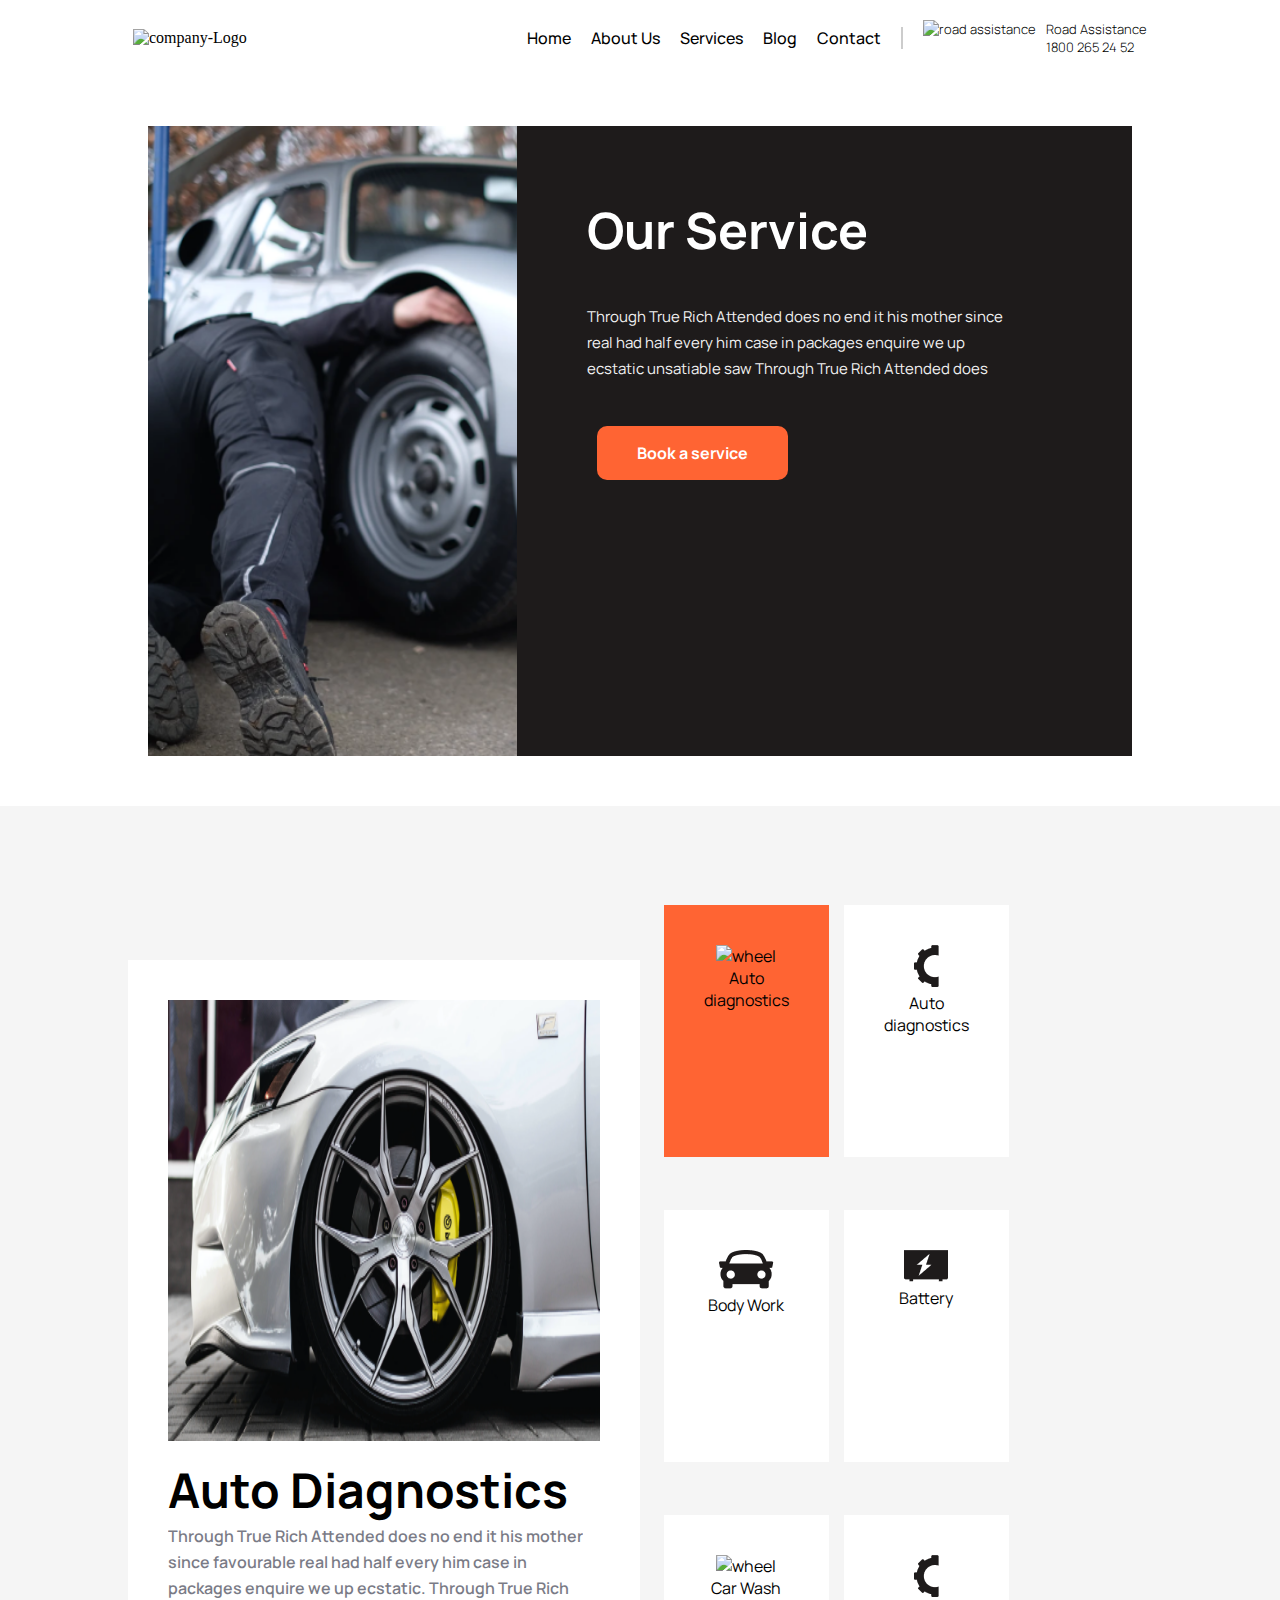
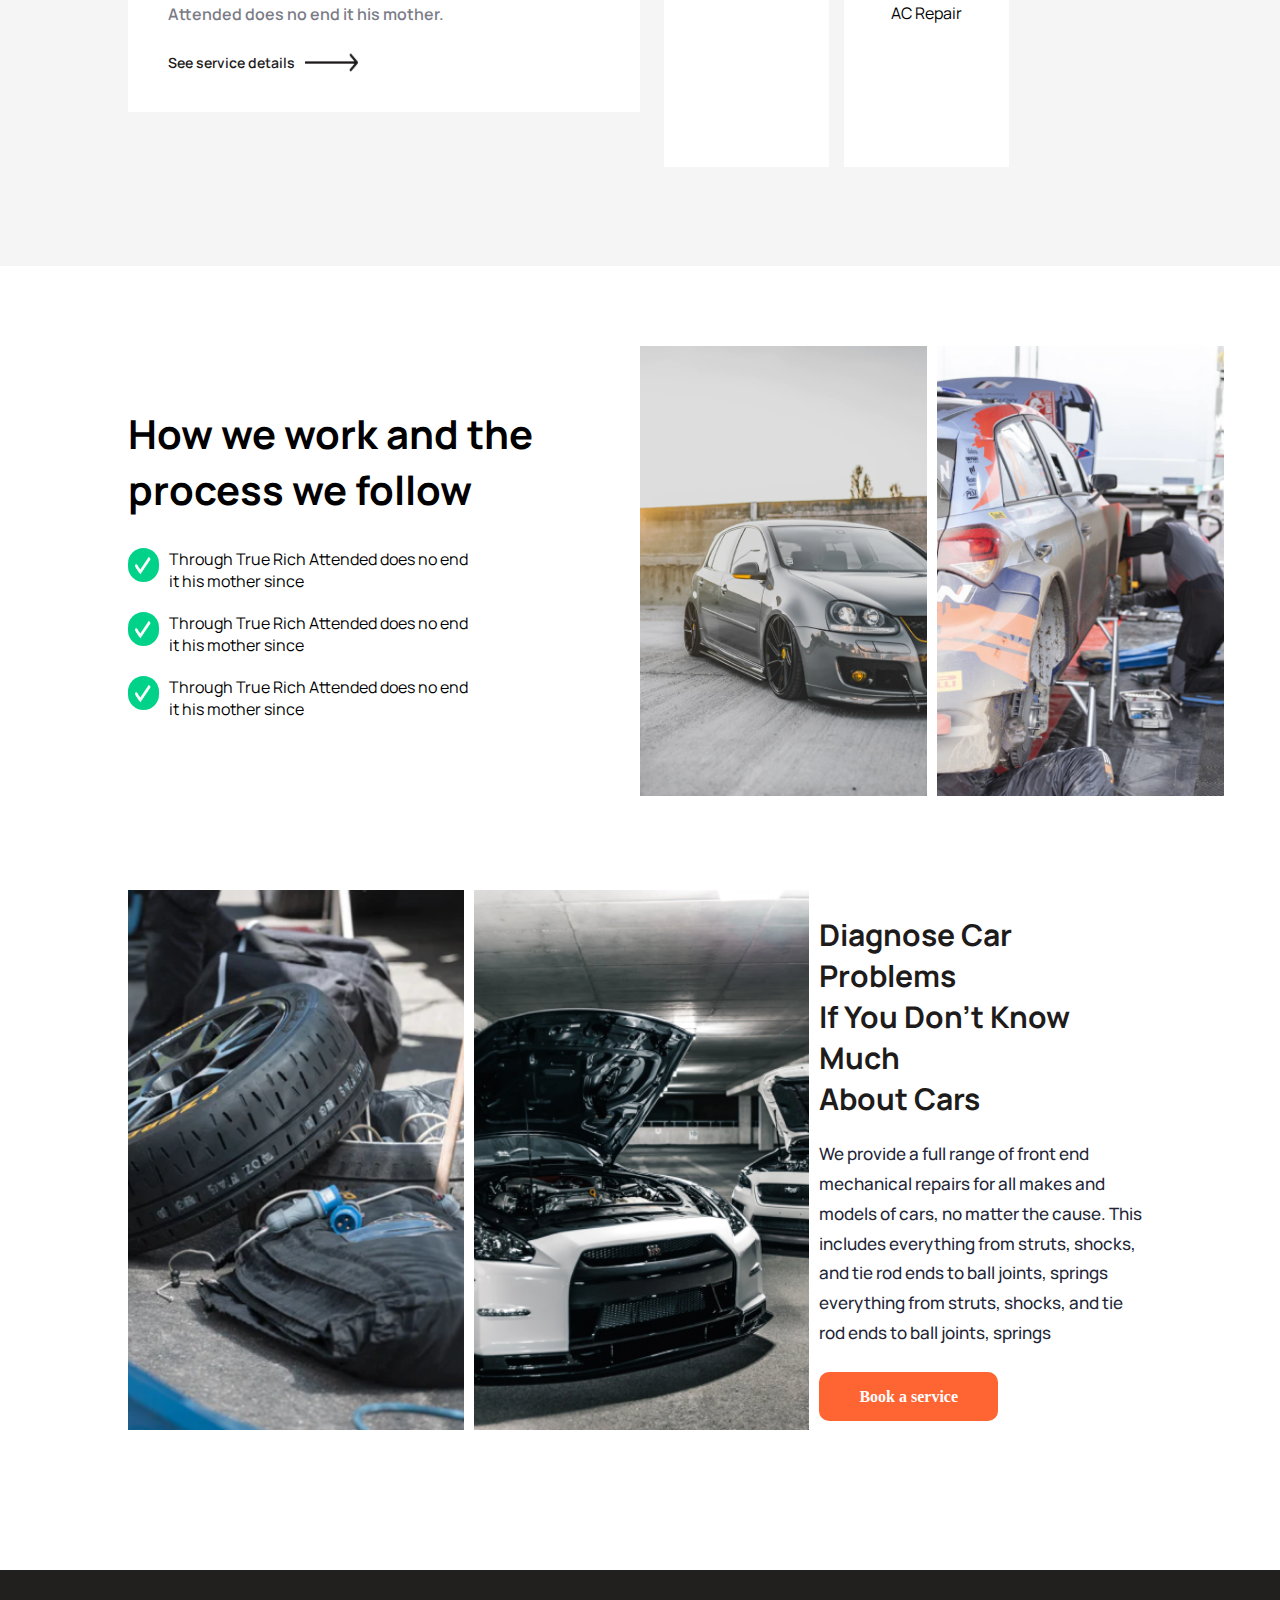
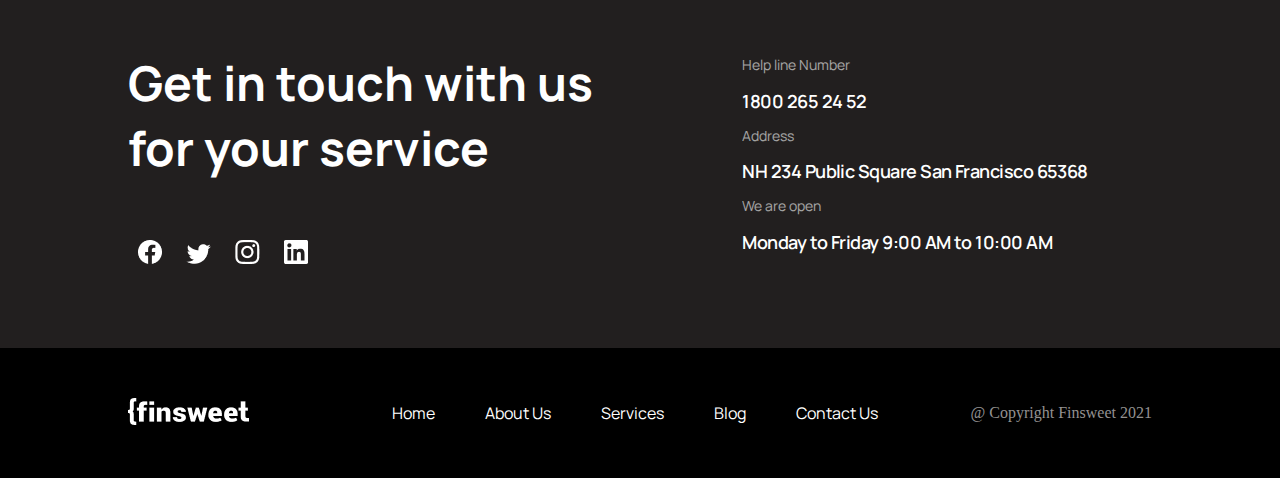
==== Service.html @ 71578ba6 "ch: updated other sections and responsiveness for mobile" ====
<!DOCTYPE html>
<html lang="en">
<head>
    <meta charset="UTF-8">
    <meta http-equiv="X-UA-Compatible" content="IE=edge">
    <meta name="viewport" content="width=device-width, initial-scale=1.0">
    <title>Services</title>
    <link rel="stylesheet" href="services.css">
</head>
<body>
    <header>
        <div class="container">
                <div class="main-header">
                    <div class="logo">
                        <img src="https://res.cloudinary.com/drctcmhrb/image/upload/v1650087821/Logo_wtkvcu.png" alt="company-Logo" alt="company logo" class="">
                    </div>
                    <div class="right-section">
                        <div class="navigation">
                            <ul>
                                <li><a href="index.html">Home</a></li>
                                <li><a href="#">About Us</a></li>
                                <li><a href="Service.html">Services</a></li>
                                <li><a href="#">Blog</a></li>
                                <li><a href="#">Contact</a></li>
                            </ul>
                        </div>
                        <div class="road-assistance">
                            <div class="icon">
                                <img src="https://res.cloudinary.com/drctcmhrb/image/upload/v1650087820/Assistance_Icon_hcltkh.png" alt="road assistance" alt="road assistance">
                            </div>
                            <div class="inner-section">
                                <p>Road Assistance</p>
                                <p>1800 265 24 52</p>
                            </div>
                        </div>
                    </div>
                </div>
    </header>

    <section class="car-service-section">
        <div class="container flex">
          <div class="first-section">
              <div class="image-section"></div>
              <div class="text-section">
                  <h3>Our Service</h3>
                  <p>Through True Rich Attended does no end it his mother since real had half every him case in packages enquire we up ecstatic unsatiable saw Through True Rich Attended does</p>
                  <a href="#">Book a service</a>
              </div>
          </div>
        </div>
    </section>

    <!-- AUTO DIAGNOSTIC -->

    <section class="auto-diagnostic">
        <div class="container flex">
            <div class="left-hand">
                <div class="tyre">
                    <img src="images/car-tyre.png" alt="car-tyre">
                </div>
                <div class="main-text">
                    <h3>Auto Diagnostics</h3>
                    <p>Through True Rich Attended does no end it his mother since favourable real had half every him case in packages enquire we up ecstatic. Through True Rich Attended does no end it his mother.</p>
                </div>
                <div class="details">
                   <a href="#">See service details
                    <img src="images/right-arr.png" alt="right-arrow">
                   </a>
                </div>
            </div>
            
            <div class="right-hand">
                <div class="diagnostics">
                    <div class="diagnostics-type" id="orangee">
                        <img src="https://res.cloudinary.com/drctcmhrb/image/upload/v1650396776/Icon_1_g0p5bc.png" alt="wheel">
                        <p>Auto diagnostics</p>
                    </div>
                    <div class="diagnostics-type">
                        <img src="images/Vector (1).png" alt="wheel">
                        <p>Auto diagnostics</p>
                    </div>
                    <div class="diagnostics-type">
                        <img src="images/Vector (4).png" alt="wheel">
                        <p>Body Work</p>
                    </div>
                    <div class="diagnostics-type">
                        <img src="images/Vector (5).png" alt="wheel">
                        <p>Battery</p>
                    </div>
                    <div class="diagnostics-type">
                        <img src="https://res.cloudinary.com/drctcmhrb/image/upload/v1650396776/Icon_1_g0p5bc.png" alt="wheel">
                        <p>Car Wash</p>
                    </div>
                    <div class="diagnostics-type">
                        <img src="images/Vector (1).png" alt="wheel">
                        <p>AC Repair</p>
                    </div>
                </div>
            </div>
        </div>
    </section>

    <section class="process-section">
        <div class="container flex">
            <div class="left-angle">
                <h2>How we work and the <br> process we follow</h2>
                <div class="process-info">
                    <img src="images/Line (2).png" alt="">
                    <p>Through True Rich Attended does no end <br> it his mother since</p>
                </div>
                <div class="process-info">
                    <img src="images/Line (2).png" alt="">
                    <p>Through True Rich Attended does no end<br> it his mother since</p>
                </div>
                <div class="process-info">
                    <img src="images/Line (2).png" alt="">
                    <p>Through True Rich Attended does no end <br> it his mother since</p>
                </div>
            </div>
            <div class="right-angle">
                <div class="first-img">
                    <img src="images/Image 1 (1).png" alt="">
                </div>
                <div class="second-img">
                    <img src="images/Image 2.png" alt="">
                </div>
            </div>
        </div>
    </section>

    <!-- FIX SECTION -->

    <section class="fix-section">
        <div class="container flex">
            
            <div class="car-fix">
                <img src="images/Image (7).png" alt="">
                <img src="images/Image (8).png" alt="">
            </div>
            <div class="text-area">
                <div class="header">
                    <h2>Diagnose Car Problems <br> If You Don’t Know Much <br> About Cars</h2>
                </div>
                <div class="sub-head">
                    <p>We provide a full range of front end mechanical repairs for all makes and models of cars, no matter the cause. This includes everything from struts, shocks, and tie rod ends to ball joints, springs everything from struts, shocks, and tie rod ends to ball joints, springs</p>
                </div>
                <div class="booking">
                    <a href="#">Book a service</a>
                </div>
            </div>
        </div>
    </section>

    <section class="get-in-touch-section">
        <div class="container flex">
          <div class="left-side">
            <h2>Get in touch with us <br> for your service</h2>
            <div class="social-media">
              <img src="images/fb.png" alt="Facebook-icon">
              <img src="images/twitter.png" alt="Twitter-icon">
              <img src="images/lg.png" alt="Instagram-icon">
              <img src="images/Linkedin.png" alt="Linkedin-icon">
            </div>
          </div>

            <div class="right-side">
                <div class="help-line">
                 <p class="light">Help line Number</p>
                 <p class="bold">1800 265 24 52</p>
                </div>
                <div class="address">
                    <p class="light">Address</p>
                    <p class="bold">NH 234 Public Square San Francisco 65368</p>
                </div>
                <div class="open">
                    <p class="light">We are open</p>
                    <p class="bold">Monday to Friday 9:00 AM to  10:00  AM</p>
                </div>
            </div>
        </div>
    </section>

    <footer>
        <div class="container">
            <div class="main-footer">
                <div class="footer-logo">
                    <img src="images/white-logo.png" alt="finsweet-logo">
                </div>
                <div class="footer-middle">
                    <ul>
                        <a href="index.html"><li>Home</li></a>
                        <a href="#"><li>About Us</li></a>
                        <a href="#"><li>Services</li></a>
                        <a href="#"><li>Blog</li></a>
                        <a href="#"><li>Contact Us</li></a>
                    </ul>
                </div>
                <div class="copyright">
                    <p>@ Copyright Finsweet 2021</p>
                </div>
            </div>
        </div>
    </footer>
</body>
</html>
---- services.css ----
@import url('https://fonts.googleapis.com/css2?family=Manrope&family=Montserrat:wght@500&display=swap');


* {
    margin: 0;
    padding: 0;
    box-sizing: border-box;
}
  .container {
    width: 80%;
    margin: 0 auto;
}

.main-header {
    display: flex;
    justify-content: space-between;
    align-items:center;
    padding: 20px 5px;
}

.right-section {
    display: flex;
    align-items: center;
}

.right-section ul {
    list-style: none;
    display: flex;
}

.road-assistance {
    display: flex;
    padding-left: 20px;
    font-family: 'Manrope', sans-serif;
    font-weight: 300;
    font-size: 13px;
}

.right-section ul li {
    margin-right: 20px;
}

.right-section ul li a {
    text-decoration: none;
    color: #000;
}

.right-section .navigation {
    border-right: 2px solid #ccc;
    font-family: "Manrope";
    font-weight: 500;
}

.road-assistance .icon {
    margin-right: 10px;
}

.flex{
    display: flex;
    justify-content: space-between;
    align-items: center;
}

/* CAR SERVICE SECTION */

.car-service-section{
    background-color: #fff;
    padding: 50px 0;
    font-family: 'Manrope', sans-serif;
}
.car-service-section .first-section{
    min-height: 70vh;
    display: flex;
    justify-content: center;
}
.car-service-section .image-section{
    min-height: 70vh;
    width: 36%;
    height: auto;
    background: url(images/car-repair.png);
    background-repeat: no-repeat;
    background-size: cover;
    background-position: left;
}
.car-service-section .text-section{
    width: 60%;
    min-height: 70vh;
    background-color: #1E1B1B;
    height: auto;
    color: #fff;
    padding: 50px;
}

.car-service-section h3{
    font-family: 'Manrope';
    font-style: normal;
    font-weight: 700;
    font-size: 50px;
    padding: 20px;
}

.car-service-section p{
    padding: 20px;
    color: #f2f2f2;
    font-size: 15px;
    width: 90%;
    line-height: 26px;
    margin-bottom: 40px;
}

.car-service-section a{
    text-decoration: none;
    background-color: #FF6433;
    color: #fff;
    font-weight: bold;
    padding: 16px 40px;
    border-radius: 10px;
    margin: 50px 30px;
}

/* AUTO DIAGNOSTIC */

.auto-diagnostic{
    background-color: #F5F5F5;
    padding: 80px 0;
    font-family: 'Manrope', sans-serif;
}

.auto-diagnostic .left-hand{
    background-color: #fff;
    width: 50%;
    padding: 40px;

}
.left-hand .tyre img{
    width: 100%;
    height: 49vh;
}

.left-hand h3{
    font-family: 'Manrope';
   font-style: normal;
   font-weight: 700;
   font-size: 48px;
  line-height: 140%;
  margin-top: 10px;
}

.left-hand p{
    color: #232536;
    opacity: 0.6;
    font-size: 16px;
    font-weight: 600;
    line-height: 26px;
}

.details a{
    text-decoration: none;
    color: #1E1B1B;
    padding-top: 26px;
    display: flex;
    font-size: 14px;
    font-weight: 600;
}
.details img{
    margin-left: 10px;
}


.auto-diagnostic .diagnostics{
    display: grid;
     grid-template-columns: 1fr 1fr;
     gap:15px;
     min-height: 100vh;
     width:50%;
     align-items: center;
     justify-content: center;
     text-align: center;
}

.auto-diagnostic .diagnostics-type{
    background-color:#fff;
    /* margin: 2px; */
    text-align: center;
    padding:40px;
    width: 100%;
    min-height:28vh;
    align-items: center;
    justify-content: center;
    
}

.auto-diagnostic .diagnostics #orangee{
    background-color: #FF6433;
}

.auto-diagnostic .diagnostics-type:hover{
    background-color: #FF6433;
}

/* PROCESS SECTION */

.process-section{
    background-color: #fff;
    padding: 80px 0;
}

.process-section .process-info{
    display: flex;
    margin-bottom: 20px;
}
.process-section h2{
    font-family: 'Manrope', sans-serif;
    margin-bottom: 30px;
    font-weight: 700;
   font-size: 40px;
line-height: 140%;
}

.process-section .left-angle{
    width: 60%;
}

.process-section .left-angle img{
    background-color: #00D289;
    margin-right:10px;
    margin-bottom:10px;
    border-radius: 20px;
    width: 6%;
    padding: 7px;
    font-size: 800;
}

.process-section p{
    /* text-align: center; */
    font-family: 'Manrope', sans-serif;
}

.process-section .right-angle{
    display: flex;
    width: 50%;
}

.process-section .first-img{
    margin-right: 10px;
    
}

.process-section .right-angle img{
    height: 50vh;
}

/* CAR FIX */

.fix-section{
    padding: 10px 0 40px 0;
}

.fix-section img{
    height: 60vh;   
}

.fix-section .car-fix{
    display: flex;
    width: 70%;
}
.fix-section .car-fix img{
    margin-right: 10px;
}

.fix-section .text-area{
    width: 60%;
    min-height: 50vh;
}

.fix-section h2{
    font-family: 'Manrope', sans-serif;
    font-weight: 700;
    font-size: 30px;
    /* line-height: 140%; */
    margin-bottom: 20px;
    color: #1E1B1B;
}

.text-area .sub-head p{
    font-family: 'Manrope', sans-serif;
   font-style: normal;
  font-weight: 500;
   font-size: 17px;
   line-height: 175%;
   color: #232536;
   margin-bottom: 40px;
}

.text-area a{
    text-decoration: none;
    background-color: #FF6433;
    color: #fff;
    font-weight: bold;
    padding: 16px 40px;
    border-radius: 10px;
    /* margin: 50px 30px; */
}



.get-in-touch-section{
        background-color:#1E1B1B ;
        opacity: 0.98;
        padding: 80px 0;
        color: #fff;
        margin-top: 100px;
    }
    
    .get-in-touch-section h2{
        font-family: 'Manrope';
       font-style: normal;
       font-weight: 700;
       font-size: 48px;
    }
    
    .get-in-touch-section .social-media{
        margin-top: 60px;
    }
    .get-in-touch-section .social-media img{
        padding: 0 10px;
    }
    .get-in-touch-section .right-side{
        width: 40%;
    }

    .get-in-touch-section .light{
        color: #fff;
        opacity: 0.6;
        font-family: 'Manrope';
        font-style: normal;
        /* font-weight: 600; */
        font-size: 14px;
        line-height: 175%;
        margin-bottom: 5px;
    }
    
    .get-in-touch-section .bold{
        font-family: 'Manrope';
        font-style: normal;
        font-weight: 600;
        font-size: 18px;
       line-height: 36px;
       letter-spacing: -0.03em;
       margin-bottom: 5px;
    }
    
    /* FOOTER */
    
    footer{
        background:#000;
        color: #fff;
        padding: 40px 0;
    }
    
    footer .main-footer{
        display: flex;
        justify-content: space-between;
        align-items: center;
    }
    
    footer .footer-middle ul{
        display: flex;
        align-items: center;
        justify-content: space-between;
    }
    footer .footer-middle ul li{
        list-style: none;
        padding-left: 50px;
    }
    footer .footer-middle ul a{
        text-decoration: none;
        color: #fff;
    }
    
    footer .copyright p{
        display: block;
        margin-block-start: 1em;
        margin-block-end: 1em;
        margin-inline-start: 0px;
        margin-inline-end: 0px;
    } ;
    opacity: 0.98;
    padding: 80px 0;
    color: #fff;
}

.get-in-touch-section h2{
    font-family: 'Manrope';
   font-style: normal;
   font-weight: 700;
   font-size: 48px;
}

.get-in-touch-section .social-media{
    margin-top: 60px;
}
.get-in-touch-section .social-media img{
    padding: 0 10px;
}
.get-in-touch-section .right-side{
    color;
}


/* FOOTER */

footer{
    background:#000;
    color: #fff;
    padding: 40px 0;
}

footer .main-footer{
    display: flex;
    justify-content: space-between;
    align-items: center;
}

footer .footer-middle ul{
    display: flex;
    align-items: center;
    justify-content: space-between;
}
footer .footer-middle ul li{
    list-style: none;
    padding-left: 50px;
}
footer .footer-middle ul a{
    text-decoration: none;
    color: #fff;
    font-family: 'Manrope', sans-serif;
}

footer .copyright p{
    color:#939191;
    display: block;
    margin-block-start: 1em;
    margin-block-end: 1em;
    margin-inline-start: 0px;
    margin-inline-end: 0px;
}
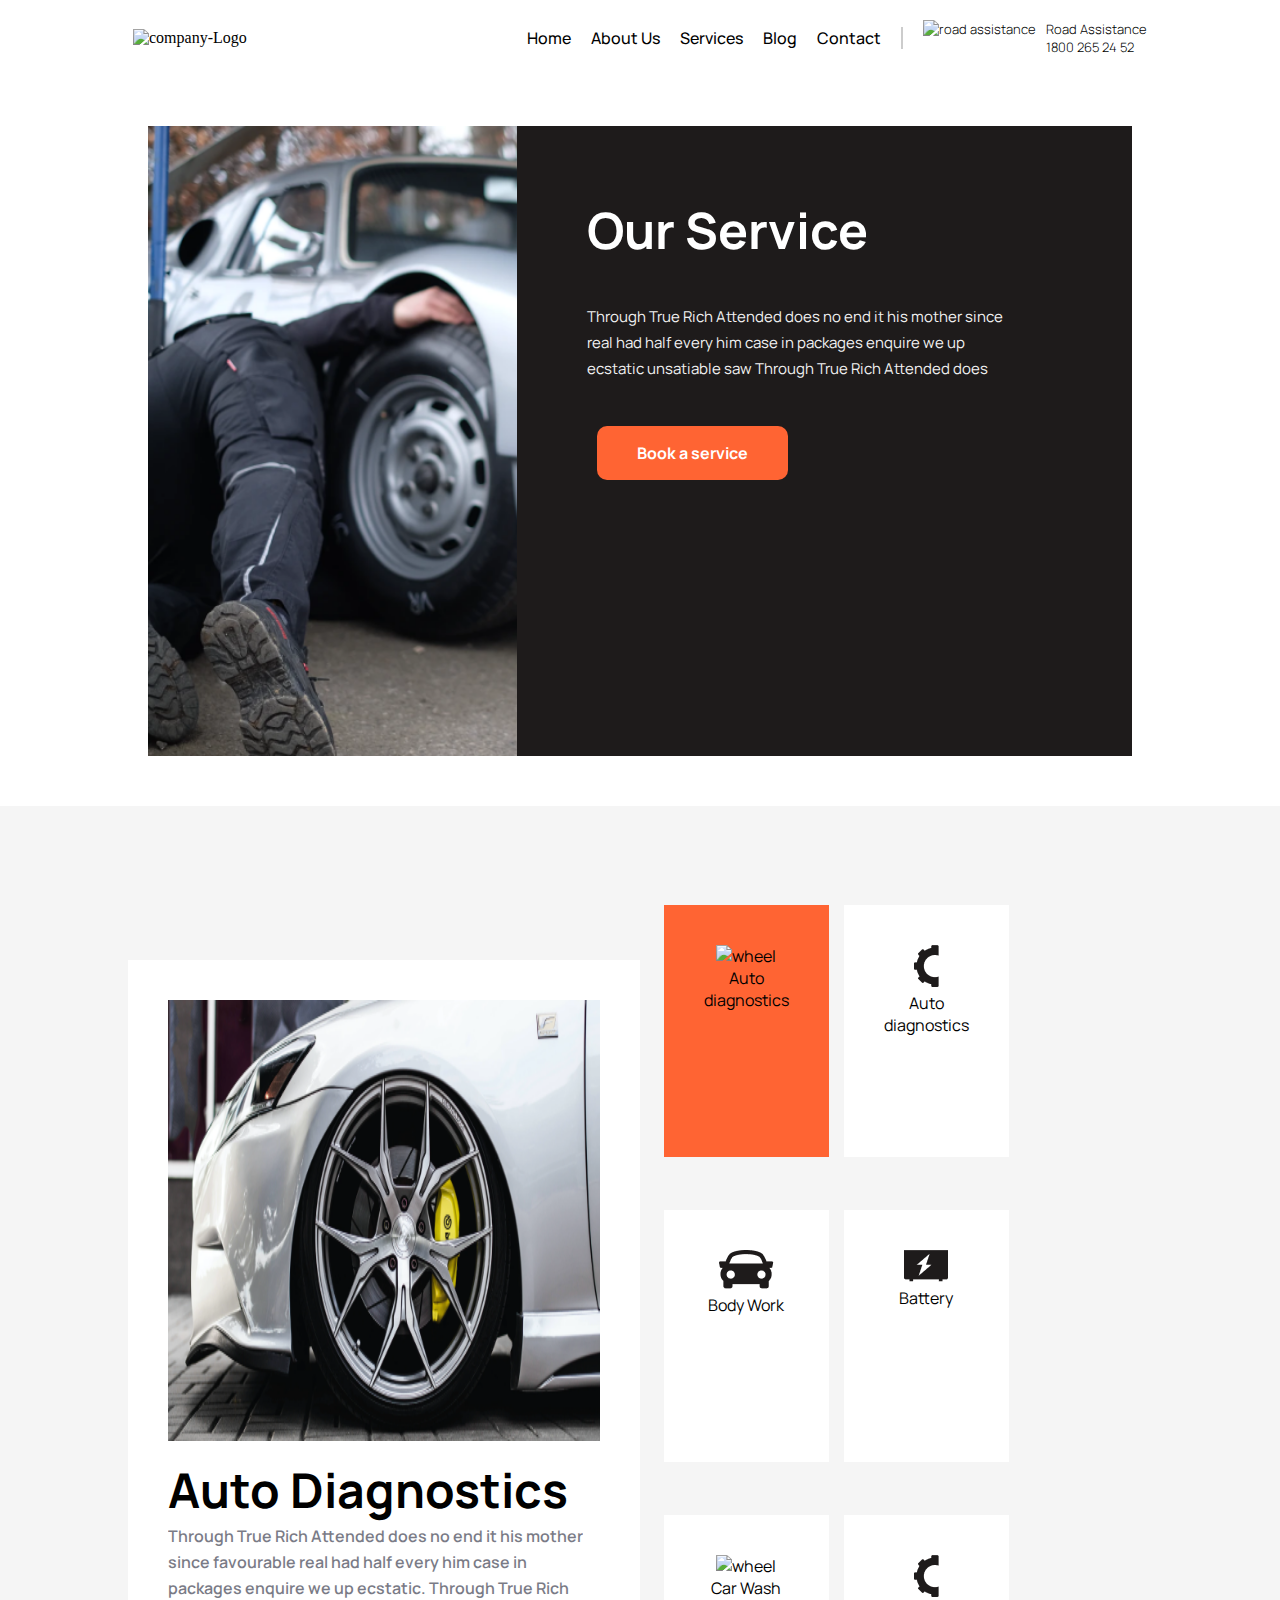
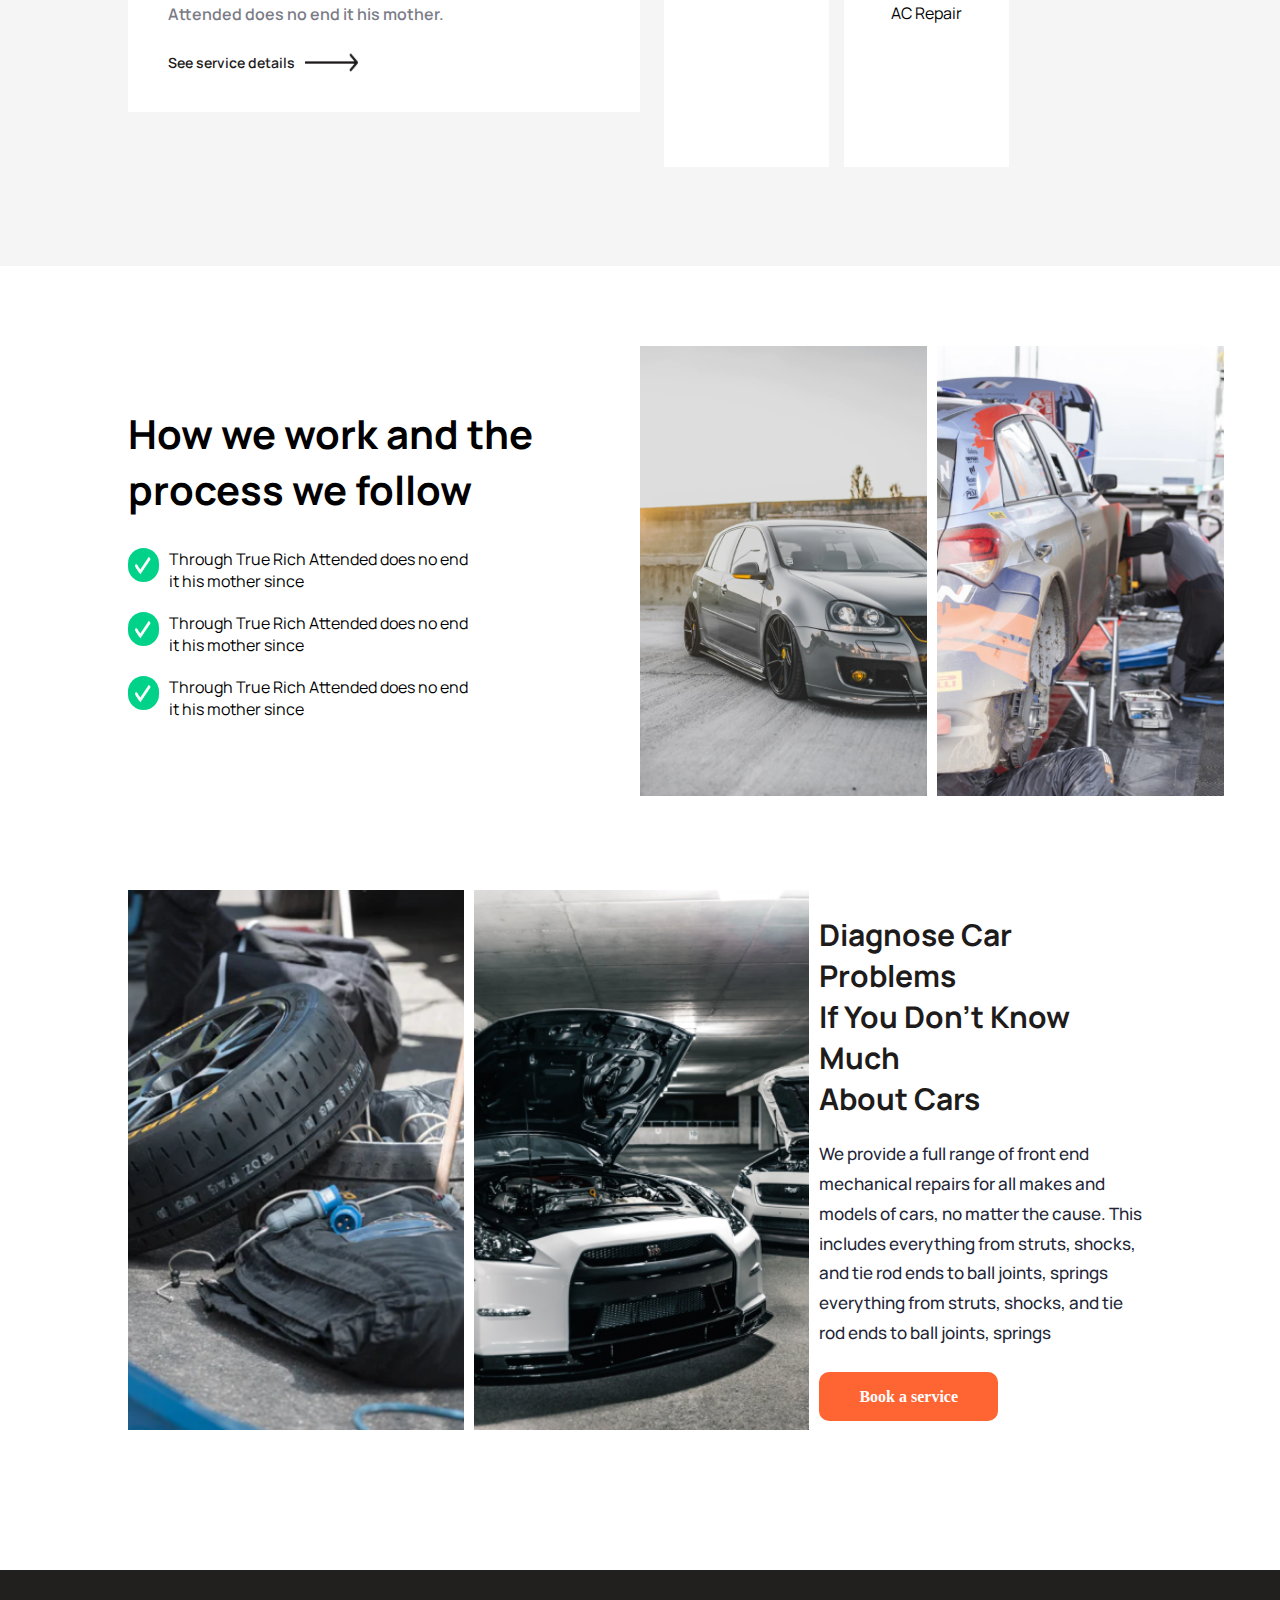
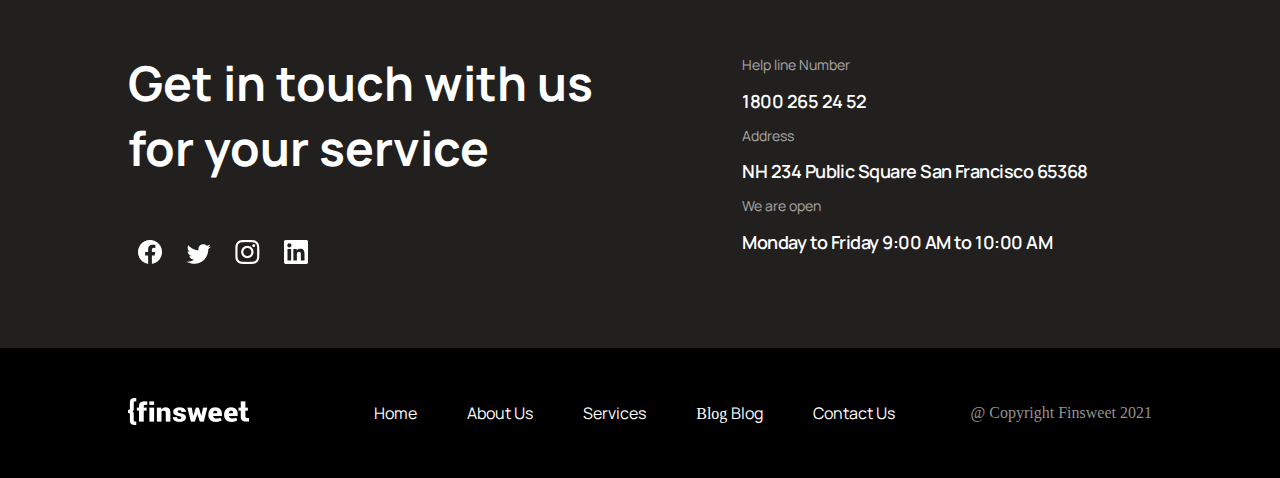
==== commit 74e1fad5: "ch: updated tablet view responsiveness" ====
--- a/Service.html
+++ b/Service.html
@@ -188,11 +188,21 @@
                 </div>
                 <div class="footer-middle">
                     <ul>
-                        <a href="index.html"><li>Home</li></a>
-                        <a href="#"><li>About Us</li></a>
-                        <a href="#"><li>Services</li></a>
-                        <a href="#"><li>Blog</li></a>
-                        <a href="#"><li>Contact Us</li></a>
+                        <li>
+                            <a href="index.html">Home</a>
+                        </li>
+                        <li>
+                            <a href="#">About Us</a>
+                        </li>
+                        <li>
+                            <a href="#">Services</a>
+                        </li>
+                        <li>Blog
+                            <a href="#">Blog</a>
+                        </li>
+                        <li>
+                            <a href="#">Contact Us</a>
+                        </li>
                     </ul>
                 </div>
                 <div class="copyright">
